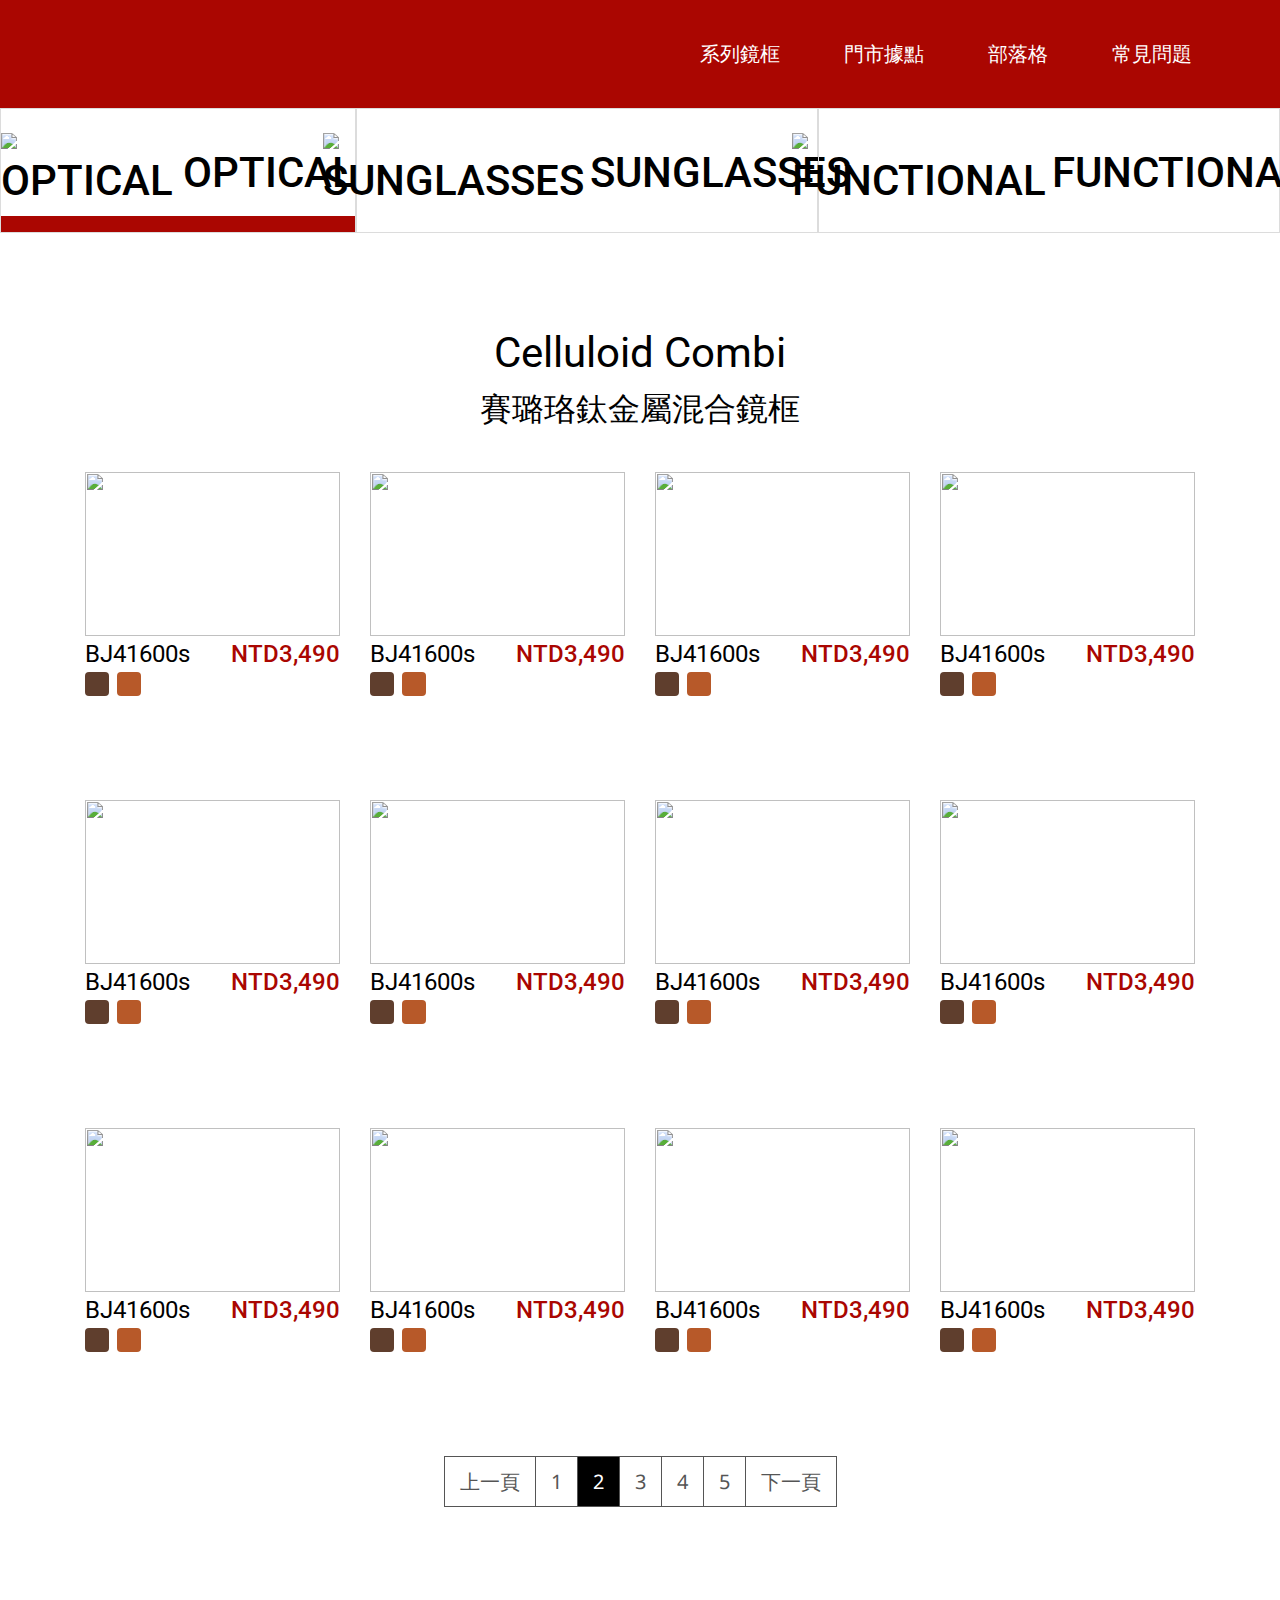
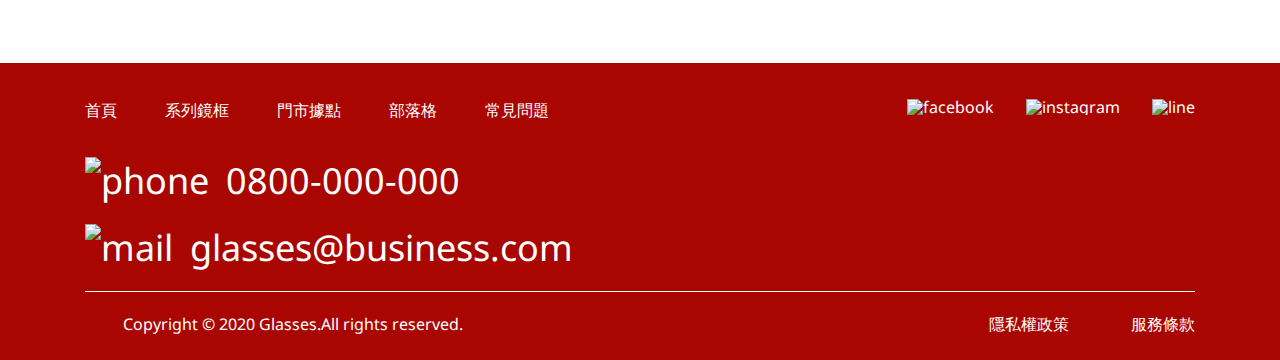
==== product.html @ f9305f7e "Update 2021-06-27T22:24:50.060Z" ====
<!DOCTYPE html>
<html lang="en">
  <head>
    <meta charset="UTF-8" />
    <meta name="viewport" content="width=device-width, initial-scale=1.0" />
    <meta http-equiv="X-UA-Compatible" content="ie=edge" />
    <title>眼鏡店商</title>
    <link rel="stylesheet" href="./assets/style/all.css" />
    <link rel="preconnect" href="https://fonts.gstatic.com" />
    <link
      href="https://fonts.googleapis.com/css2?family=Noto+Sans:wght@400;700&family=Roboto:ital,wght@0,400;0,500;0,700;1,900&display=swap"
      rel="stylesheet"
    />
  </head>

  <body>
    <nav class="d-flex">
      <h1 class="logo d-flex">
        <a href="index.html"> 眼鏡電商 </a>
      </h1>
      <ul class="navbar d-flex align-items-center justify-content-center">
        <li><a href="product.html">系列鏡框</a></li>
        <li><a href="location.html">門市據點</a></li>
        <li><a href="#">部落格</a></li>
        <li><a href="#">常見問題</a></li>
      </ul>
    </nav>

    
<header>
  <ul class="d-flex series justify-content-center">
    <li>
      <a
        href="#"
        class="d-flex justify-content-center align-items-center active"
      >
        <img
          src="https://raw.githubusercontent.com/hexschool/webLayoutTraining1st/master/week4/icon-diamond-black.svg"
          alt="OPTICAL"
        />
        <h3>OPTICAL</h3>
      </a>
    </li>
    <li>
      <a href="#" class="d-flex justify-content-center align-items-center">
        <img
          src="https://raw.githubusercontent.com/hexschool/webLayoutTraining1st/master/week4/icon-sun-black.svg"
          alt="SUNGLASSES"
        />
        <h3>SUNGLASSES</h3>
      </a>
    </li>
    <li>
      <a href="#" class="d-flex justify-content-center align-items-center">
        <img
          src="https://raw.githubusercontent.com/hexschool/webLayoutTraining1st/master/week4/icon-thunder-black.svg"
          alt="FUNCTIONAL"
        />
        <h3>FUNCTIONAL</h3>
      </a>
    </li>
  </ul>
  <section class="product-banner d-flex">
    <img
      class="mr-30"
      src="https://raw.githubusercontent.com/hexschool/webLayoutTraining1st/master/week4/banner-1.png"
      alt=""
    />
    <img
      src="https://raw.githubusercontent.com/hexschool/webLayoutTraining1st/master/week4/banner-2.png"
      alt=""
    />
  </section>
</header>
<section>
  <div class="container">
    <div class="product-title d-flex d-column align-items-center">
      <h3>Celluloid Combi</h3>
      <h4>賽璐珞鈦金屬混合鏡框</h4>
    </div>
  </div>
  <div class="container">
    <div class="product-main d-flex justify-content-between">
      <div class="product-card">
        <img
          src="https://raw.githubusercontent.com/hexschool/webLayoutTraining1st/master/week4/products-1.png"
          alt=""
        />
        <div class="card-title d-flex justify-content-between">
          <h5>BJ41600s</h5>
          <p class="price">NTD3,490</p>
        </div>
        <ul class="d-flex">
          <li><a class="product-color-dark" href="#"></a></li>
          <li><a class="product-color-light" href="#"></a></li>
        </ul>
      </div>
      <div class="product-card">
        <img
          src="https://raw.githubusercontent.com/hexschool/webLayoutTraining1st/master/week4/products-7.jpg"
          alt=""
        />
        <div class="card-title d-flex justify-content-between">
          <h5>BJ41600s</h5>
          <p class="price">NTD3,490</p>
        </div>
        <ul class="d-flex">
          <li><a class="product-color-dark" href="#"></a></li>
          <li><a class="product-color-light" href="#"></a></li>
        </ul>
      </div>
      <div class="product-card">
        <img
          src="https://raw.githubusercontent.com/hexschool/webLayoutTraining1st/master/week4/products-8.jpg"
          alt=""
        />
        <div class="card-title d-flex justify-content-between">
          <h5>BJ41600s</h5>
          <p class="price">NTD3,490</p>
        </div>
        <ul class="d-flex">
          <li><a class="product-color-dark" href="#"></a></li>
          <li><a class="product-color-light" href="#"></a></li>
        </ul>
      </div>
      <div class="product-card">
        <img
          src="https://raw.githubusercontent.com/hexschool/webLayoutTraining1st/master/week4/products-10.jpg"
          alt=""
        />
        <div class="card-title d-flex justify-content-between">
          <h5>BJ41600s</h5>
          <p class="price">NTD3,490</p>
        </div>
        <ul class="d-flex">
          <li><a class="product-color-dark" href="#"></a></li>
          <li><a class="product-color-light" href="#"></a></li>
        </ul>
      </div>
      <div class="product-card">
        <img
          src="https://raw.githubusercontent.com/hexschool/webLayoutTraining1st/master/week4/products-9.jpg"
          alt=""
        />
        <div class="card-title d-flex justify-content-between">
          <h5>BJ41600s</h5>
          <p class="price">NTD3,490</p>
        </div>
        <ul class="d-flex">
          <li><a class="product-color-dark" href="#"></a></li>
          <li><a class="product-color-light" href="#"></a></li>
        </ul>
      </div>
      <div class="product-card">
        <img
          src="https://raw.githubusercontent.com/hexschool/webLayoutTraining1st/master/week4/products-12.jpg"
          alt=""
        />
        <div class="card-title d-flex justify-content-between">
          <h5>BJ41600s</h5>
          <p class="price">NTD3,490</p>
        </div>
        <ul class="d-flex">
          <li><a class="product-color-dark" href="#"></a></li>
          <li><a class="product-color-light" href="#"></a></li>
        </ul>
      </div>
      <div class="product-card">
        <img
          src="https://raw.githubusercontent.com/hexschool/webLayoutTraining1st/master/week4/products-1.png"
          alt=""
        />
        <div class="card-title d-flex justify-content-between">
          <h5>BJ41600s</h5>
          <p class="price">NTD3,490</p>
        </div>
        <ul class="d-flex">
          <li><a class="product-color-dark" href="#"></a></li>
          <li><a class="product-color-light" href="#"></a></li>
        </ul>
      </div>
      <div class="product-card">
        <img
          src="https://raw.githubusercontent.com/hexschool/webLayoutTraining1st/master/week4/products-7.jpg"
          alt=""
        />
        <div class="card-title d-flex justify-content-between">
          <h5>BJ41600s</h5>
          <p class="price">NTD3,490</p>
        </div>
        <ul class="d-flex">
          <li><a class="product-color-dark" href="#"></a></li>
          <li><a class="product-color-light" href="#"></a></li>
        </ul>
      </div>
      <div class="product-card">
        <img
          src="https://raw.githubusercontent.com/hexschool/webLayoutTraining1st/master/week4/products-8.jpg"
          alt=""
        />
        <div class="card-title d-flex justify-content-between">
          <h5>BJ41600s</h5>
          <p class="price">NTD3,490</p>
        </div>
        <ul class="d-flex">
          <li><a class="product-color-dark" href="#"></a></li>
          <li><a class="product-color-light" href="#"></a></li>
        </ul>
      </div>
      <div class="product-card">
        <img
          src="https://raw.githubusercontent.com/hexschool/webLayoutTraining1st/master/week4/products-10.jpg"
          alt=""
        />
        <div class="card-title d-flex justify-content-between">
          <h5>BJ41600s</h5>
          <p class="price">NTD3,490</p>
        </div>
        <ul class="d-flex">
          <li><a class="product-color-dark" href="#"></a></li>
          <li><a class="product-color-light" href="#"></a></li>
        </ul>
      </div>
      <div class="product-card">
        <img
          src="https://raw.githubusercontent.com/hexschool/webLayoutTraining1st/master/week4/products-9.jpg"
          alt=""
        />
        <div class="card-title d-flex justify-content-between">
          <h5>BJ41600s</h5>
          <p class="price">NTD3,490</p>
        </div>
        <ul class="d-flex">
          <li><a class="product-color-dark" href="#"></a></li>
          <li><a class="product-color-light" href="#"></a></li>
        </ul>
      </div>
      <div class="product-card">
        <img
          src="https://raw.githubusercontent.com/hexschool/webLayoutTraining1st/master/week4/products-12.jpg"
          alt=""
        />
        <div class="card-title d-flex justify-content-between">
          <h5>BJ41600s</h5>
          <p class="price">NTD3,490</p>
        </div>
        <ul class="d-flex">
          <li><a class="product-color-dark" href="#"></a></li>
          <li><a class="product-color-light" href="#"></a></li>
        </ul>
      </div>
    </div>
  </div>
  <div class="container d-flex justify-content-center">
    <ul class="product-nav d-flex">
      <li><a href="#" class="pre">上一頁</a></li>
      <li><a href="#" class="next">1</a></li>
      <li><a href="#" class="next active">2</a></li>
      <li><a href="#" class="next">3</a></li>
      <li><a href="#" class="next">4</a></li>
      <li><a href="#" class="next">5</a></li>
      <li><a href="#" class="pre">下一頁</a></li>
    </ul>
  </div>
</section>


    <footer class="footer">
      <div class="container">
        <div class="footer-main d-flex justify-content-between">
          <div class="footer-info">
            <ul class="footer-nav d-flex">
              <li><a href="#">首頁</a></li>
              <li><a href="#">系列鏡框</a></li>
              <li><a href="#">門市據點</a></li>
              <li><a href="#">部落格</a></li>
              <li><a href="#">常見問題</a></li>
            </ul>
            <ul class="contact-info d-flex">
              <li>
                <a class="d-flex align-items-center" href="tel:+0800-000-000">
                  <img
                    src="https://raw.githubusercontent.com/hexschool/webLayoutTraining1st/master/week3/icon-phone.svg"
                    alt="phone"
                  />
                  <p>0800-000-000</p>
                </a>
              </li>
              <li>
                <a
                  class="d-flex align-items-center"
                  href="mailto:glasses@business.com"
                >
                  <img
                    src="https://raw.githubusercontent.com/hexschool/webLayoutTraining1st/master/week3/icon-mail.svg"
                    alt="mail"
                  />
                  <p>glasses@business.com</p>
                </a>
              </li>
            </ul>
          </div>
          <ul class="social-link d-flex">
            <li>
              <a href="#"
                ><img
                  src="https://raw.githubusercontent.com/hexschool/webLayoutTraining1st/master/week3/icon-fb.svg"
                  alt="facebook"
                  target="_blank"
              /></a>
            </li>
            <li>
              <a href="#"
                ><img
                  src="https://raw.githubusercontent.com/hexschool/webLayoutTraining1st/master/week3/icon-ig.svg"
                  alt="instagram"
                  target="_blank"
              /></a>
            </li>
            <li>
              <a href="#"
                ><img
                  src="https://raw.githubusercontent.com/hexschool/webLayoutTraining1st/master/week3/icon-line.svg"
                  alt="line"
                  target="_blank"
              /></a>
            </li>
          </ul>
        </div>
        <div
          class="
            footer-detail
            d-flex
            justify-content-between
            align-items-center
          "
        >
          <div class="copyright d-flex align-items-center">
            <a href="#"
              ><img
                src="https://raw.githubusercontent.com/hexschool/webLayoutTraining1st/master/week3/logo.png"
                alt=""
            /></a>
            <p>Copyright © 2020 Glasses.All rights reserved.</p>
          </div>
          <div class="policy d-flex">
            <a href="#">
              <h6>隱私權政策</h6>
            </a>
            <a href="#">
              <h6>服務條款</h6>
            </a>
          </div>
        </div>
      </div>
    </footer>
    <script src="./assets/js/vendors.js"></script>
    <script src="./assets/js/all.js"></script>
  </body>
</html>
---- assets/style/all.css ----
/* http://meyerweb.com/eric/tools/css/reset/ 
   v2.0 | 20110126
   License: none (public domain)
*/
html, body, div, span, applet, object, iframe,
h1, h2, h3, h4, h5, h6, p, blockquote, pre,
a, abbr, acronym, address, big, cite, code,
del, dfn, em, img, ins, kbd, q, s, samp,
small, strike, strong, sub, sup, tt, var,
b, u, i, center,
dl, dt, dd, ol, ul, li,
fieldset, form, label, legend,
table, caption, tbody, tfoot, thead, tr, th, td,
article, aside, canvas, details, embed,
figure, figcaption, footer, header, hgroup,
menu, nav, output, ruby, section, summary,
time, mark, audio, video {
  margin: 0;
  padding: 0;
  border: 0;
  font-size: 100%;
  font: inherit;
  vertical-align: baseline; }

/* HTML5 display-role reset for older browsers */
article, aside, details, figcaption, figure,
footer, header, hgroup, menu, nav, section {
  display: block; }

body {
  line-height: 1; }

ol, ul {
  list-style: none; }

blockquote, q {
  quotes: none; }

blockquote:before, blockquote:after,
q:before, q:after {
  content: '';
  content: none; }

table {
  border-collapse: collapse;
  border-spacing: 0; }

*, *::before, *::after {
  -webkit-box-sizing: border-box;
          box-sizing: border-box; }

body {
  font-family: "Noto Sans", sans-serif;
  font-size: 1rem;
  line-height: 1; }

img {
  max-width: 100%;
  height: auto;
  display: block; }

a {
  display: block;
  text-decoration: none; }

.container {
  max-width: 1110px;
  margin: 0 auto; }
  @media (max-width: 1024px) {
    .container {
      max-width: 690px; } }
  @media (max-width: 768px) {
    .container {
      max-width: 345px; } }

.d-flex {
  display: -webkit-box;
  display: -ms-flexbox;
  display: flex; }

.align-items-center {
  -webkit-box-align: center;
      -ms-flex-align: center;
          align-items: center; }

.justify-content-between {
  -webkit-box-pack: justify;
      -ms-flex-pack: justify;
          justify-content: space-between; }

.justify-content-around {
  -ms-flex-pack: distribute;
      justify-content: space-around; }

.justify-content-center {
  -webkit-box-pack: center;
      -ms-flex-pack: center;
          justify-content: center; }

.row-reverse {
  -webkit-box-orient: horizontal;
  -webkit-box-direction: reverse;
      -ms-flex-direction: row-reverse;
          flex-direction: row-reverse; }

.d-column {
  -webkit-box-orient: vertical;
  -webkit-box-direction: normal;
      -ms-flex-direction: column;
          flex-direction: column; }

.mr-30 {
  margin-right: 30px; }

nav {
  background-color: #aa0601;
  padding: 0 88px;
  -webkit-box-pack: justify;
      -ms-flex-pack: justify;
          justify-content: space-between;
  -webkit-box-align: center;
      -ms-flex-align: center;
          align-items: center; }
  @media (max-width: 1024px) {
    nav {
      padding: 0px 39px; } }
  @media (max-width: 768px) {
    nav {
      -webkit-box-orient: vertical;
      -webkit-box-direction: normal;
          -ms-flex-direction: column;
              flex-direction: column;
      padding: 0;
      -webkit-box-align: stretch;
          -ms-flex-align: stretch;
              align-items: stretch; } }

.logo {
  -webkit-box-pack: center;
      -ms-flex-pack: center;
          justify-content: center; }
  .logo a {
    background-image: url("https://raw.githubusercontent.com/hexschool/webLayoutTraining1st/master/week3/logo.png");
    background-size: cover;
    width: 80px;
    height: 48px;
    text-indent: 101%;
    overflow: hidden;
    white-space: nowrap; }
    @media (max-width: 768px) {
      .logo a {
        margin: 10px 0;
        width: 48px;
        height: 29px; } }

.navbar {
  -ms-flex-wrap: wrap;
      flex-wrap: wrap; }
  .navbar li {
    margin-left: 64px; }
    @media (max-width: 768px) {
      .navbar li {
        width: 50%;
        margin: 0;
        border: 1px solid #ffffff; } }
    .navbar li a {
      color: #ffffff;
      padding: 40px 0px;
      font-size: 1.25rem;
      line-height: 28px; }
      .navbar li a:hover {
        color: #650300; }
      @media (max-width: 768px) {
        .navbar li a {
          padding: 8px 0;
          text-align: center; } }

.footer {
  background-color: #aa0601;
  padding: 36px 0 28.43px; }
  @media (max-width: 1024px) {
    .footer {
      padding: 40px 39px; } }
  @media (max-width: 768px) {
    .footer {
      width: 100%;
      padding: 23px 0px; } }
  .footer a {
    color: #ffffff; }
  .footer a:hover {
    color: #650300; }
  .footer .footer-main {
    border-bottom: 1px solid #ffffff;
    margin-bottom: 24px; }
    @media (max-width: 768px) {
      .footer .footer-main {
        margin-bottom: 18px; } }
  .footer .footer-nav {
    font-size: 1rem;
    line-height: 22px;
    margin-bottom: 36px; }
    @media (max-width: 1024px) {
      .footer .footer-nav {
        margin-bottom: 24px; } }
    @media (max-width: 768px) {
      .footer .footer-nav {
        display: none; } }
    .footer .footer-nav li {
      margin-right: 48px; }
      @media (max-width: 1024px) {
        .footer .footer-nav li {
          margin-right: 40px; } }
  .footer .contact-info {
    font-size: 36px;
    line-height: 48px;
    -webkit-box-orient: vertical;
    -webkit-box-direction: normal;
        -ms-flex-direction: column;
            flex-direction: column; }
    @media (max-width: 1024px) {
      .footer .contact-info {
        font-size: 1.25rem;
        line-height: 26px; } }
    @media (max-width: 768px) {
      .footer .contact-info {
        font-size: 1rem;
        line-height: 21px; } }
    .footer .contact-info li {
      margin-bottom: 19px; }
      @media (max-width: 1024px) {
        .footer .contact-info li img {
          width: 24px;
          height: 24px; } }
      @media (max-width: 768px) {
        .footer .contact-info li img {
          width: 20px;
          height: 20px; } }
      .footer .contact-info li p {
        margin-left: 17px; }
        @media (max-width: 768px) {
          .footer .contact-info li p {
            margin-left: 4px; } }
  .footer .social-link li {
    margin-left: 32px; }
    @media (max-width: 1024px) {
      .footer .social-link li {
        margin-left: 24px; }
        .footer .social-link li img {
          width: 24px;
          height: 24px; } }
  .footer .social-link a:hover {
    padding: 3px 0; }
  @media (max-width: 768px) {
    .footer .footer-detail {
      -webkit-box-orient: vertical;
      -webkit-box-direction: normal;
          -ms-flex-direction: column;
              flex-direction: column;
      -webkit-box-align: start;
          -ms-flex-align: start;
              align-items: flex-start;
      position: relative; } }
  .footer .copyright {
    color: #ffffff; }
    @media (max-width: 768px) {
      .footer .copyright {
        margin-bottom: 7px; } }
    .footer .copyright p {
      margin-left: 38px; }
      @media (max-width: 1024px) {
        .footer .copyright p {
          margin-left: 0px; } }
    @media (max-width: 1024px) {
      .footer .copyright img {
        display: none; } }
    @media (max-width: 768px) {
      .footer .copyright img {
        display: block;
        width: 46px;
        height: 28px;
        position: absolute;
        right: 0;
        bottom: 0; } }
  @media (max-width: 768px) {
    .footer .policy {
      -webkit-box-orient: vertical;
      -webkit-box-direction: normal;
          -ms-flex-direction: column;
              flex-direction: column; } }
  .footer .policy a {
    margin-left: 62px; }
    @media (max-width: 1024px) {
      .footer .policy a {
        font-size: 0.875rem;
        line-height: 20px;
        margin-left: 24px; } }
    @media (max-width: 768px) {
      .footer .policy a {
        margin-left: 0;
        margin-bottom: 8px; } }

.banner {
  background: url("https://raw.githubusercontent.com/hexschool/webLayoutTraining1st/master/week3/banner.png") center center/cover no-repeat;
  height: 840px;
  color: #650300; }
  @media (max-width: 1024px) {
    .banner {
      background-position: 40%;
      height: 840px; } }
  @media (max-width: 768px) {
    .banner {
      height: 394px; } }
  .banner .container {
    -webkit-box-orient: vertical;
    -webkit-box-direction: normal;
        -ms-flex-direction: column;
            flex-direction: column;
    height: 100%;
    -webkit-box-pack: center;
        -ms-flex-pack: center;
            justify-content: center;
    -webkit-box-align: end;
        -ms-flex-align: end;
            align-items: flex-end; }
  .banner p {
    font-weight: 700;
    font-size: 2.25rem;
    line-height: 50px; }
    @media (max-width: 1024px) {
      .banner p {
        font-size: 1.25rem;
        line-height: 28px; } }
    @media (max-width: 768px) {
      .banner p {
        font-size: 1rem;
        line-height: 22px; } }
  .banner h2 {
    font-size: 4rem;
    line-height: 90px;
    font-weight: 700; }
    @media (max-width: 1024px) {
      .banner h2 {
        font-size: 3rem;
        line-height: 67px; } }
    @media (max-width: 768px) {
      .banner h2 {
        font-size: 32px;
        line-height: 45px; } }

/*----------------------------------*/
.main {
  background-color: #fbf2f2;
  color: #650300;
  font-weight: 700;
  padding: 64px 0 80px; }
  @media (max-width: 1024px) {
    .main {
      padding-top: 40px; } }
  @media (max-width: 768px) {
    .main {
      padding: 32px 52px; } }
  .main .title {
    font-size: 3rem;
    line-height: 67px;
    text-align: center;
    font-weight: 700; }
    @media (max-width: 1024px) {
      .main .title {
        font-size: 32px;
        line-height: 45px; } }
    @media (max-width: 768px) {
      .main .title {
        font-size: 1.5rem;
        line-height: 33px; } }
  .main h2 {
    margin-bottom: 60px; }
    @media (max-width: 1024px) {
      .main h2 {
        margin-bottom: 32px; } }
    @media (max-width: 768px) {
      .main h2 {
        margin-bottom: 20px; } }
  .main .service {
    -webkit-box-align: baseline;
        -ms-flex-align: baseline;
            align-items: baseline;
    -ms-flex-wrap: wrap;
        flex-wrap: wrap;
    text-align: center; }
    .main .service li {
      -webkit-box-orient: vertical;
      -webkit-box-direction: normal;
          -ms-flex-direction: column;
              flex-direction: column;
      width: 208px; }
      @media (max-width: 1024px) {
        .main .service li {
          width: 237px; } }
      .main .service li img {
        margin-bottom: 40px; }
        @media (max-width: 1024px) {
          .main .service li img {
            margin-bottom: 16px; } }
      .main .service li h3 {
        font-size: 1.5rem;
        line-height: 33px;
        margin-bottom: 4px; }
        @media (max-width: 1024px) {
          .main .service li h3 {
            margin-bottom: 8px; } }
      .main .service li p {
        color: #000000;
        text-align: left;
        font-size: 1rem;
        line-height: 24px; }
        @media (max-width: 1024px) {
          .main .service li p {
            margin-bottom: 40px; } }

/*----------------------------------*/
.classic {
  padding: 64px 0 80px; }
  @media (max-width: 1024px) {
    .classic {
      padding-top: 40px; } }
  @media (max-width: 768px) {
    .classic {
      padding: 32px 0px; } }
  .classic .title {
    font-size: 3rem;
    line-height: 67px;
    text-align: center;
    font-weight: 700; }
    @media (max-width: 1024px) {
      .classic .title {
        font-size: 32px;
        line-height: 45px; } }
    @media (max-width: 768px) {
      .classic .title {
        font-size: 1.5rem;
        line-height: 33px; } }
  .classic h2 {
    margin-bottom: 60px;
    color: #650300; }
    @media (max-width: 1024px) {
      .classic h2 {
        margin-bottom: 32px; } }
    @media (max-width: 768px) {
      .classic h2 {
        margin-bottom: 20px; } }
  .classic .classic-sun .classic-desc {
    margin-right: 30px; }
  @media (max-width: 1024px) {
    .classic .classic-sun {
      -webkit-box-orient: horizontal;
      -webkit-box-direction: normal;
          -ms-flex-direction: row;
              flex-direction: row; } }
  @media (max-width: 768px) {
    .classic li {
      -webkit-box-pack: center;
          -ms-flex-pack: center;
              justify-content: center; } }
  .classic .classic-pic {
    margin-bottom: 32px;
    max-width: 58%; }
    @media (max-width: 1024px) {
      .classic .classic-pic {
        margin-bottom: 8px; } }
    @media (max-width: 768px) {
      .classic .classic-pic {
        position: relative;
        max-width: 345px; } }
  @media (max-width: 768px) {
    .classic .classic-desc {
      position: absolute; } }
  .classic .classic-desc img {
    margin-left: 30px; }
    @media (max-width: 768px) {
      .classic .classic-desc img {
        margin-left: 0px; } }
    @media (max-width: 768px) {
      .classic .classic-desc img {
        -webkit-filter: brightness(300);
                filter: brightness(300); } }
  .classic .classic-desc h3 {
    font-family: 'Noto Sans', sans-serif;
    font-size: 3rem;
    line-height: 63px;
    color: #aa0601;
    font-weight: 900;
    font-style: italic; }
    @media (max-width: 1024px) {
      .classic .classic-desc h3 {
        font-size: 1.75rem;
        line-height: 37px; } }
    @media (max-width: 768px) {
      .classic .classic-desc h3 {
        color: #ffffff; } }
  @media (max-width: 1024px) {
    .classic .classic-desc img {
      height: 32px;
      width: 25px; } }

/*----------------------------------*/
.design {
  background: url("https://hexschool.github.io/webLayoutTraining1st/week3/bg.png") center center no-repeat;
  background-size: cover;
  height: auto;
  color: #ffffff;
  padding: 64px 0 80px; }
  @media (max-width: 1024px) {
    .design {
      padding-top: 40px; } }
  @media (max-width: 768px) {
    .design {
      padding: 32px 0px; } }
  .design .title {
    font-size: 3rem;
    line-height: 67px;
    text-align: center;
    font-weight: 700; }
    @media (max-width: 1024px) {
      .design .title {
        font-size: 32px;
        line-height: 45px; } }
    @media (max-width: 768px) {
      .design .title {
        font-size: 1.5rem;
        line-height: 33px; } }
  .design h2 {
    margin-bottom: 60px; }
    @media (max-width: 1024px) {
      .design h2 {
        margin-bottom: 32px; } }
    @media (max-width: 768px) {
      .design h2 {
        margin-bottom: 20px; } }
  @media (max-width: 1024px) {
    .design ul {
      -ms-flex-wrap: wrap;
          flex-wrap: wrap; } }
  .design .design-pic {
    max-width: 47.5%;
    position: relative; }
    @media (max-width: 768px) {
      .design .design-pic {
        max-width: 100%;
        margin-bottom: 16px; } }
    .design .design-pic:before {
      content: '';
      background-color: rgba(255, 255, 255, 0.4);
      position: absolute;
      top: 0;
      left: 0;
      right: 0;
      bottom: 0; }
    .design .design-pic h3 {
      font-family: 'Roboto', sans-serif;
      font-size: 72px;
      line-height: 95px;
      font-weight: 700;
      white-space: nowrap;
      color: #aa0601;
      position: absolute;
      top: 50%;
      left: 50%;
      -webkit-transform: translate(-50%, -50%);
          -ms-transform: translate(-50%, -50%);
              transform: translate(-50%, -50%); }
      @media (max-width: 1024px) {
        .design .design-pic h3 {
          font-size: 32px;
          line-height: 43px; } }

/*----------------------------------*/
.recommend {
  padding: 64px 0;
  font-family: 'Roboto', sans-serif; }
  @media (max-width: 1024px) {
    .recommend {
      padding: 40px 0; } }
  @media (max-width: 768px) {
    .recommend {
      padding: 32px 0; } }
  .recommend .title {
    font-size: 3rem;
    line-height: 67px;
    text-align: center;
    font-weight: 700; }
    @media (max-width: 1024px) {
      .recommend .title {
        font-size: 32px;
        line-height: 45px; } }
    @media (max-width: 768px) {
      .recommend .title {
        font-size: 1.5rem;
        line-height: 33px; } }
  .recommend h2 {
    color: #650300;
    margin-bottom: 60px; }
    @media (max-width: 1024px) {
      .recommend h2 {
        margin-bottom: 32px; } }
    @media (max-width: 768px) {
      .recommend h2 {
        margin-bottom: 20px; } }
  @media (max-width: 1024px) {
    .recommend ul {
      -ms-flex-wrap: wrap;
          flex-wrap: wrap; } }
  .recommend .customer {
    width: 23%;
    border: 1px solid #DEE2E6;
    font-size: 0.875rem;
    line-height: 19px; }
    @media (max-width: 1024px) {
      .recommend .customer {
        width: 47%;
        margin-bottom: 28px; } }
    @media (max-width: 768px) {
      .recommend .customer {
        width: 100%;
        margin-bottom: 16px; } }
    .recommend .customer .customer-pic img {
      width: 100%; }
    .recommend .customer .customer-detail {
      padding: 14px 16px 15px 14px; }
      .recommend .customer .customer-detail h4 {
        margin-bottom: 7px;
        font-weight: 500; }
      .recommend .customer .customer-detail p {
        font-size: 1rem;
        margin-bottom: 16px;
        line-height: 24px; }
      .recommend .customer .customer-detail span {
        color: #707070; }

/*----------------------------------*/
.contact {
  background: #fbf2f2;
  font-weight: 400;
  padding: 64px 0 80px; }
  @media (max-width: 1024px) {
    .contact {
      padding: 40px 0px; } }
  .contact .title {
    margin-bottom: 24px; }
  .contact .contact-desc {
    width: 67%;
    margin: 0 auto; }
    @media (max-width: 1024px) {
      .contact .contact-desc {
        width: 100%; } }
    .contact .contact-desc p {
      font-size: 1.25rem;
      line-height: 30px;
      margin-bottom: 20px; }
      @media (max-width: 1024px) {
        .contact .contact-desc p {
          font-size: 1rem;
          line-height: 24px; } }
  .contact .contact-from {
    -webkit-box-orient: vertical;
    -webkit-box-direction: normal;
        -ms-flex-direction: column;
            flex-direction: column; }
    .contact .contact-from label {
      margin-bottom: 4px; }
    .contact .contact-from input, .contact .contact-from textarea {
      border: 1px solid #000000;
      padding: 14px 16px;
      background-color: rgba(255, 255, 255, 0.1);
      margin-bottom: 16px; }
      .contact .contact-from input::-webkit-input-placeholder, .contact .contact-from textarea::-webkit-input-placeholder {
        opacity: 0.3;
        font-size: 1rem;
        line-height: 21px; }
      .contact .contact-from input::-moz-placeholder, .contact .contact-from textarea::-moz-placeholder {
        opacity: 0.3;
        font-size: 1rem;
        line-height: 21px; }
      .contact .contact-from input:-ms-input-placeholder, .contact .contact-from textarea:-ms-input-placeholder {
        opacity: 0.3;
        font-size: 1rem;
        line-height: 21px; }
      .contact .contact-from input::-ms-input-placeholder, .contact .contact-from textarea::-ms-input-placeholder {
        opacity: 0.3;
        font-size: 1rem;
        line-height: 21px; }
      .contact .contact-from input::placeholder, .contact .contact-from textarea::placeholder {
        opacity: 0.3;
        font-size: 1rem;
        line-height: 21px; }
      @media (max-width: 768px) {
        .contact .contact-from input, .contact .contact-from textarea {
          padding: 8px 12px;
          font-size: 0.875rem;
          line-height: 20px; } }
    .contact .contact-from .form-check label {
      margin-left: 4px; }
    .contact .contact-from .submit {
      width: 350px;
      margin: 0 auto;
      background-color: #aa0601;
      color: #ffffff;
      font-size: 1rem;
      line-height: 22px;
      margin-top: 42px;
      padding: 16px 0;
      cursor: pointer;
      border: none; }
      @media (max-width: 1024px) {
        .contact .contact-from .submit {
          width: 210px;
          padding: 8px 0; } }
  @media (max-width: 1024px) and (max-width: 768px) {
    .contact .contact-from .submit {
      width: 165px; } }
      .contact .contact-from .submit:hover {
        color: #ffffff;
        background-color: #650300; }

.location-banner {
  background: url("https://raw.githubusercontent.com/hexschool/webLayoutTraining1st/master/week3/qa.png") 0% 100%/cover no-repeat;
  height: 304px;
  font-weight: 700; }
  @media (max-width: 768px) {
    .location-banner {
      height: 143px; } }
  .location-banner .container {
    height: 100%;
    -webkit-box-align: end;
        -ms-flex-align: end;
            align-items: flex-end; }
    .location-banner .container .location-title {
      -webkit-box-align: center;
          -ms-flex-align: center;
              align-items: center; }
    .location-banner .container h2 {
      font-size: 4rem;
      line-height: 90px; }
      @media (max-width: 1024px) {
        .location-banner .container h2 {
          font-size: 3rem;
          line-height: 67px; } }
      @media (max-width: 768px) {
        .location-banner .container h2 {
          font-size: 1.75rem;
          line-height: 40px; } }
    .location-banner .container img {
      margin-left: 24px; }
      @media (max-width: 1024px) {
        .location-banner .container img {
          margin-left: 16px;
          width: 31px;
          height: 42px; } }
      @media (max-width: 768px) {
        .location-banner .container img {
          width: 16px;
          height: 24px;
          margin-left: 8px; } }

.location-main {
  font-weight: 700;
  padding: 16px 0 304px; }
  @media (max-width: 1024px) {
    .location-main {
      padding: 8px 0 104px; } }
  @media (max-width: 768px) {
    .location-main {
      padding-bottom: 56px; } }
  @media (max-width: 768px) {
    .location-main form {
      display: -webkit-box;
      display: -ms-flexbox;
      display: flex;
      -webkit-box-align: center;
          -ms-flex-align: center;
              align-items: center;
      margin-bottom: 20px; } }
  .location-main label {
    font-size: 1.5rem;
    line-height: 33px; }
    @media (max-width: 1024px) {
      .location-main label {
        font-size: 1rem;
        line-height: 22px; } }
    @media (max-width: 768px) {
      .location-main label {
        font-size: 0.875rem;
        line-height: 20px; } }
  .location-main select {
    width: 324px;
    height: 45px;
    font-size: 18px;
    line-height: 25px;
    color: #495057;
    padding: 10px 19px;
    border-color: #CED4DA;
    margin: 0px 0px 32px 20px; }
    @media (max-width: 1024px) {
      .location-main select {
        width: 237px;
        height: 46px;
        padding: 12px 16px;
        margin-bottom: 20px;
        font-size: 1rem;
        line-height: 22px;
        margin: 0 0 24px 20px; } }
    @media (max-width: 768px) {
      .location-main select {
        width: 277px;
        height: 36px;
        padding: 8px 16px;
        margin: 0;
        margin-left: 12px;
        font-size: 0.875rem;
        line-height: 20px; } }
  .location-main .area-main {
    -ms-flex-wrap: wrap;
        flex-wrap: wrap; }
    @media (max-width: 1024px) {
      .location-main .area-main {
        -webkit-box-pack: justify;
            -ms-flex-pack: justify;
                justify-content: space-between; } }
    .location-main .area-main img {
      height: 224px;
      width: 100%;
      -o-object-fit: cover;
         object-fit: cover; }
      @media (max-width: 1024px) {
        .location-main .area-main img {
          height: 164px; } }
  .location-main .area-card {
    width: 30%;
    border: 1px solid rgba(0, 0, 0, 0.125);
    margin: 0 30px 32px 0; }
    @media (max-width: 1024px) {
      .location-main .area-card {
        width: 46%;
        margin: 0 0 20px 0; } }
    @media (max-width: 768px) {
      .location-main .area-card {
        width: 100%; } }
    .location-main .area-card h3 {
      font-size: 1.5rem;
      line-height: 36px;
      border-bottom: 1px solid rgba(0, 0, 0, 0.125);
      padding: 12px 24px; }
      @media (max-width: 1024px) {
        .location-main .area-card h3 {
          font-size: 1rem;
          line-height: 24px;
          padding: 8px 16px; } }
    .location-main .area-card .card-body {
      padding: 16px 24px;
      font-size: 1.25rem;
      line-height: 30px; }
      @media (max-width: 1024px) {
        .location-main .area-card .card-body {
          font-size: 14px;
          line-height: 21px;
          padding: 16px; } }
      .location-main .area-card .card-body li {
        margin-bottom: 8px; }
      .location-main .area-card .card-body img {
        height: 24px;
        width: 24px;
        -o-object-fit: fill;
           object-fit: fill; }
        @media (max-width: 1024px) {
          .location-main .area-card .card-body img {
            width: 20px;
            height: 20px; } }
      .location-main .area-card .card-body p {
        margin-left: 12px; }
    .location-main .area-card a {
      background-color: #000000;
      color: #ffffff;
      padding: 20px 0px;
      text-align: center;
      font-size: 19px;
      line-height: 26px; }
      .location-main .area-card a:hover {
        color: #aa0601; }
      @media (max-width: 1024px) {
        .location-main .area-card a {
          font-size: 0.875rem;
          line-height: 20px;
          padding: 16px 0px; } }

.series {
  font-family: 'Roboto', sans-serif;
  color: #000000;
  font-weight: 500;
  font-size: 42px;
  line-height: 63px; }
  .series li {
    border: 1px solid #dcdcdc;
    width: 462px; }
    .series li a {
      padding: 24px 0 4px;
      color: #000000; }
      .series li a:hover {
        color: #650300; }
      .series li a img {
        margin-right: 6px; }
      .series li a h3:hover {
        border-bottom: 1px solid #650300; }

.active {
  border-bottom: 16px solid #aa0601; }

.product-banner {
  margin-bottom: 88px; }
  .product-banner img {
    width: calc(100% / 2 - 15px); }

.product-title {
  font-size: 42px;
  line-height: 63px;
  font-family: 'Roboto', sans-serif;
  margin-bottom: 40px; }
  .product-title h4 {
    font-size: 32px;
    line-height: 48px;
    font-family: "Noto Sans", sans-serif; }

.product-main {
  -ms-flex-wrap: wrap;
      flex-wrap: wrap; }

.product-card {
  font-family: 'Roboto', sans-serif;
  font-weight: 400;
  width: 255px;
  margin-bottom: 104px; }
  .product-card img {
    height: 164px;
    width: 100%; }

.card-title {
  font-size: 1.5rem;
  line-height: 36px; }
  .card-title p {
    font-size: 1.5rem;
    color: #aa0601; }

.product-color-dark {
  background-color: #5f3e2d;
  width: 24px;
  height: 24px;
  border-radius: 4px;
  margin-right: 8px; }

.product-color-light {
  background-color: #b75929;
  width: 24px;
  height: 24px;
  border-radius: 4px; }

.price {
  font-weight: 500; }

.product-nav {
  font-size: 1.25rem;
  line-height: 29px;
  font-weight: 400;
  margin-bottom: 156px; }
  .product-nav li {
    border: 1px solid #555555;
    border-right: 0; }
    .product-nav li a {
      color: #555555;
      padding: 10px 15px; }
  .product-nav:last-child {
    border-right: 1px solid #555555; }
  .product-nav .active {
    background-color: #000000;
    border: none;
    color: #ffffff; }

/*# sourceMappingURL=all.css.map */
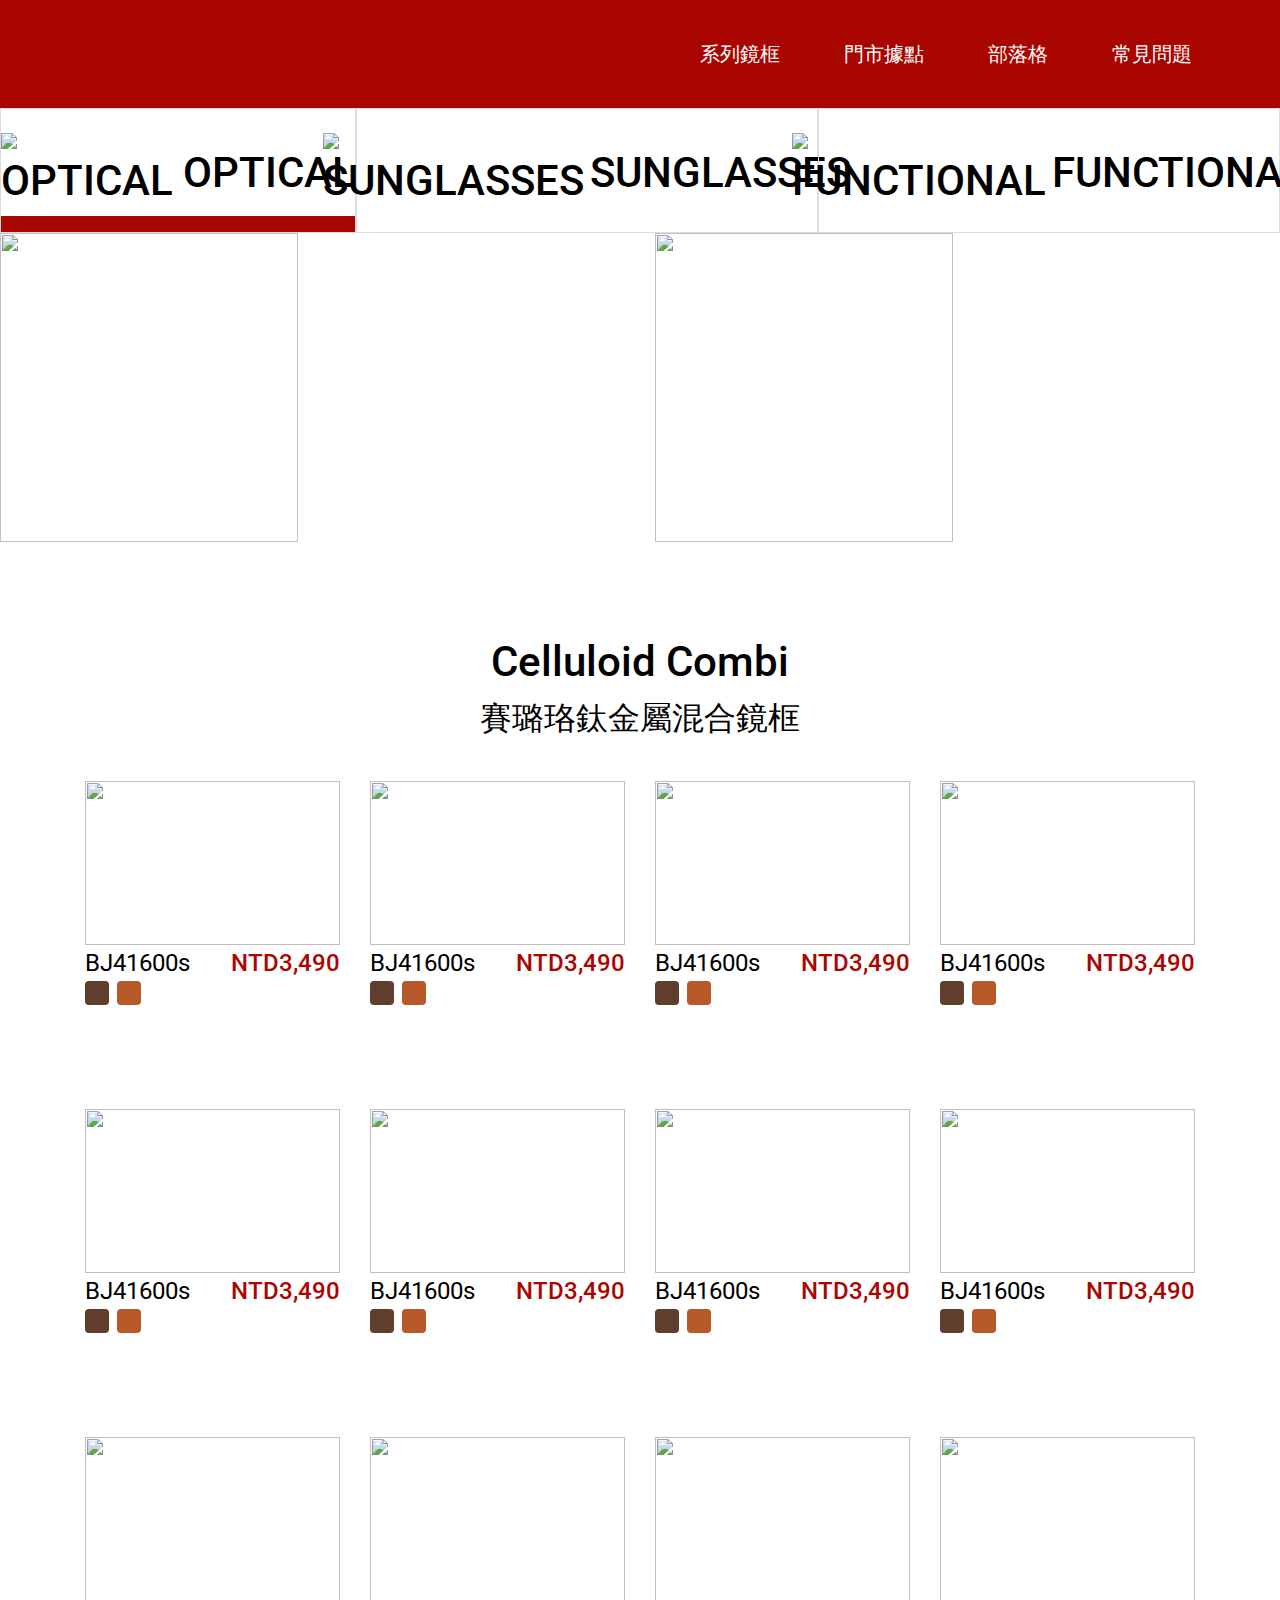
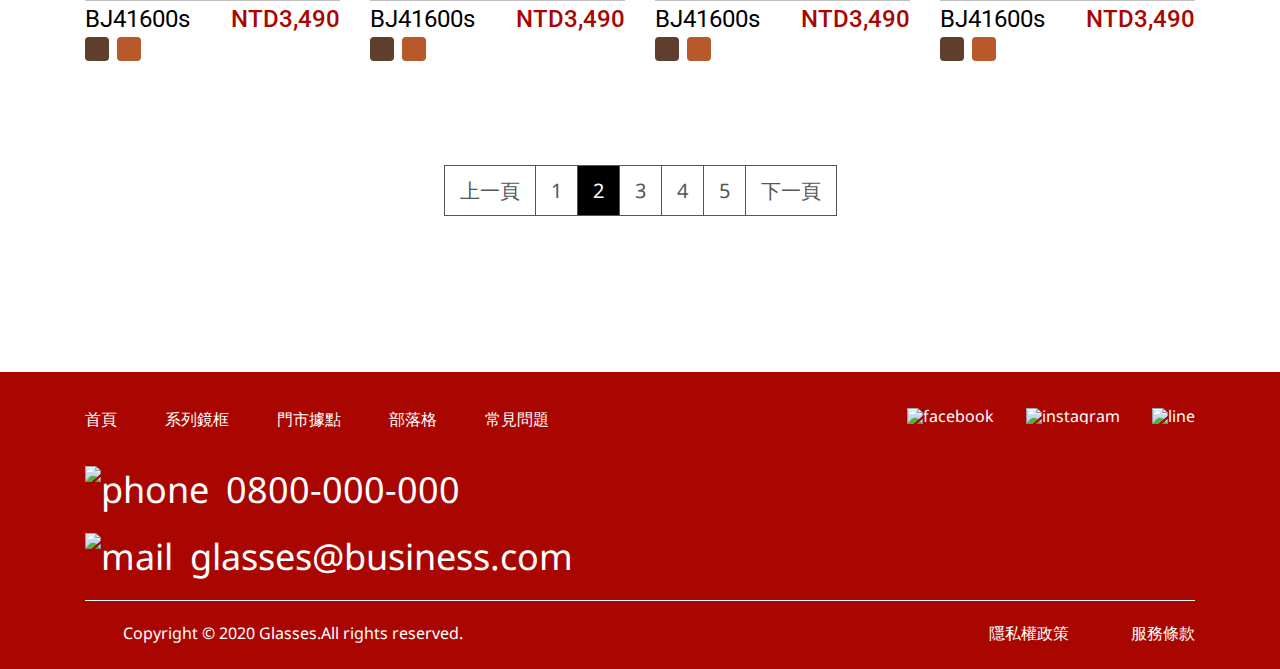
==== commit 596fae5d: "Update 2021-07-09T09:38:39.763Z" ====
--- a/product.html
+++ b/product.html
@@ -28,7 +28,7 @@
 
     
 <header>
-  <ul class="d-flex series justify-content-center">
+  <ul class="series d-flex justify-content-center">
     <li>
       <a
         href="#"
@@ -42,7 +42,10 @@
       </a>
     </li>
     <li>
-      <a href="#" class="d-flex justify-content-center align-items-center">
+      <a
+        href="product-sun.html"
+        class="d-flex justify-content-center align-items-center"
+      >
         <img
           src="https://raw.githubusercontent.com/hexschool/webLayoutTraining1st/master/week4/icon-sun-black.svg"
           alt="SUNGLASSES"
--- a/assets/style/all.css
+++ b/assets/style/all.css
@@ -901,49 +901,110 @@
     border: 1px solid #dcdcdc;
     width: 462px; }
     .series li a {
-      padding: 24px 0 4px;
-      color: #000000; }
+      color: #000000;
+      padding: 24px 0 4px; }
+      @media (max-width: 1024px) {
+        .series li a {
+          padding: 16px 0 16px; } }
+      @media (max-width: 768px) {
+        .series li a {
+          padding: 8px 0 8px; } }
+      @media (max-width: 1024px) {
+        .series li a {
+          font-size: 1.75rem;
+          line-height: 42px; } }
       .series li a:hover {
         color: #650300; }
       .series li a img {
         margin-right: 6px; }
+        @media (max-width: 1024px) {
+          .series li a img {
+            height: 32px;
+            width: 32px; } }
+        @media (max-width: 768px) {
+          .series li a img {
+            height: 14px;
+            height: 14px; } }
       .series li a h3:hover {
         border-bottom: 1px solid #650300; }
 
 .active {
   border-bottom: 16px solid #aa0601; }
+  @media (max-width: 1024px) {
+    .active {
+      border-bottom: 8px solid #aa0601; } }
+  @media (max-width: 768px) {
+    .active {
+      border-bottom: 4px solid #aa0601; } }
 
 .product-banner {
   margin-bottom: 88px; }
   .product-banner img {
-    width: calc(100% / 2 - 15px); }
+    width: calc(100% / 2 - 15px);
+    height: 309px;
+    -o-object-fit: cover;
+       object-fit: cover; }
+    @media (max-width: 1024px) {
+      .product-banner img {
+        width: 50%;
+        margin-right: 0px; } }
+    @media (max-width: 768px) {
+      .product-banner img {
+        height: 144px; } }
 
 .product-title {
   font-size: 42px;
   line-height: 63px;
   font-family: 'Roboto', sans-serif;
+  font-weight: 500;
   margin-bottom: 40px; }
+  @media (max-width: 1024px) {
+    .product-title {
+      font-size: 32px;
+      line-height: 48px; } }
+  @media (max-width: 768px) {
+    .product-title {
+      font-size: 1.25rem; } }
   .product-title h4 {
     font-size: 32px;
     line-height: 48px;
+    font-weight: 400;
     font-family: "Noto Sans", sans-serif; }
 
 .product-main {
   -ms-flex-wrap: wrap;
       flex-wrap: wrap; }
+  @media (max-width: 768px) {
+    .product-main {
+      -webkit-box-pack: center;
+          -ms-flex-pack: center;
+              justify-content: center; } }
 
 .product-card {
   font-family: 'Roboto', sans-serif;
   font-weight: 400;
   width: 255px;
   margin-bottom: 104px; }
+  @media (max-width: 1024px) {
+    .product-card {
+      width: 330px;
+      margin-bottom: 72px; } }
+  @media (max-width: 768px) {
+    .product-card {
+      width: 345px;
+      margin-bottom: 32px; } }
   .product-card img {
+    -o-object-fit: cover;
+       object-fit: cover;
     height: 164px;
     width: 100%; }
 
 .card-title {
   font-size: 1.5rem;
   line-height: 36px; }
+  @media (max-width: 1024px) {
+    .card-title {
+      line-height: 30px; } }
   .card-title p {
     font-size: 1.5rem;
     color: #aa0601; }
@@ -969,6 +1030,14 @@
   line-height: 29px;
   font-weight: 400;
   margin-bottom: 156px; }
+  @media (max-width: 1024px) {
+    .product-nav {
+      font-size: 19px;
+      line-height: 18px;
+      margin-bottom: 104px; } }
+  @media (max-width: 768px) {
+    .product-nav {
+      font-size: 12px; } }
   .product-nav li {
     border: 1px solid #555555;
     border-right: 0; }
@@ -982,4 +1051,63 @@
     border: none;
     color: #ffffff; }
 
+.sun-main {
+  -ms-flex-wrap: wrap;
+      flex-wrap: wrap; }
+  @media (max-width: 1024px) {
+    .sun-main {
+      -webkit-box-pack: justify;
+          -ms-flex-pack: justify;
+              justify-content: space-between;
+      margin-bottom: 72px; } }
+
+.sun-card {
+  font-family: 'Roboto', sans-serif;
+  font-weight: 400;
+  width: 255px;
+  margin-bottom: 104px; }
+  @media (max-width: 1024px) {
+    .sun-card {
+      width: 330px;
+      margin-bottom: 72px; } }
+  @media (max-width: 768px) {
+    .sun-card {
+      width: 345px;
+      margin-bottom: 32px; } }
+  .sun-card img {
+    height: 164px;
+    width: 100%;
+    -o-object-fit: cover;
+       object-fit: cover; }
+  .sun-card h5 {
+    font-size: 18px;
+    line-height: 30px; }
+  .sun-card p {
+    font-size: 18px;
+    line-height: 30px;
+    color: #aa0601; }
+
+.card-title {
+  font-size: 1.5rem;
+  line-height: 36px; }
+  .card-title p {
+    font-size: 1.5rem;
+    color: #aa0601; }
+
+.price {
+  font-weight: 500; }
+
+.sun-color-dark {
+  background-color: #5f3e2d;
+  width: 19px;
+  height: 19px;
+  border-radius: 4px;
+  margin-right: 8px; }
+
+.sun-color-light {
+  background-color: #b75929;
+  width: 19px;
+  height: 19px;
+  border-radius: 4px; }
+
 /*# sourceMappingURL=all.css.map */
